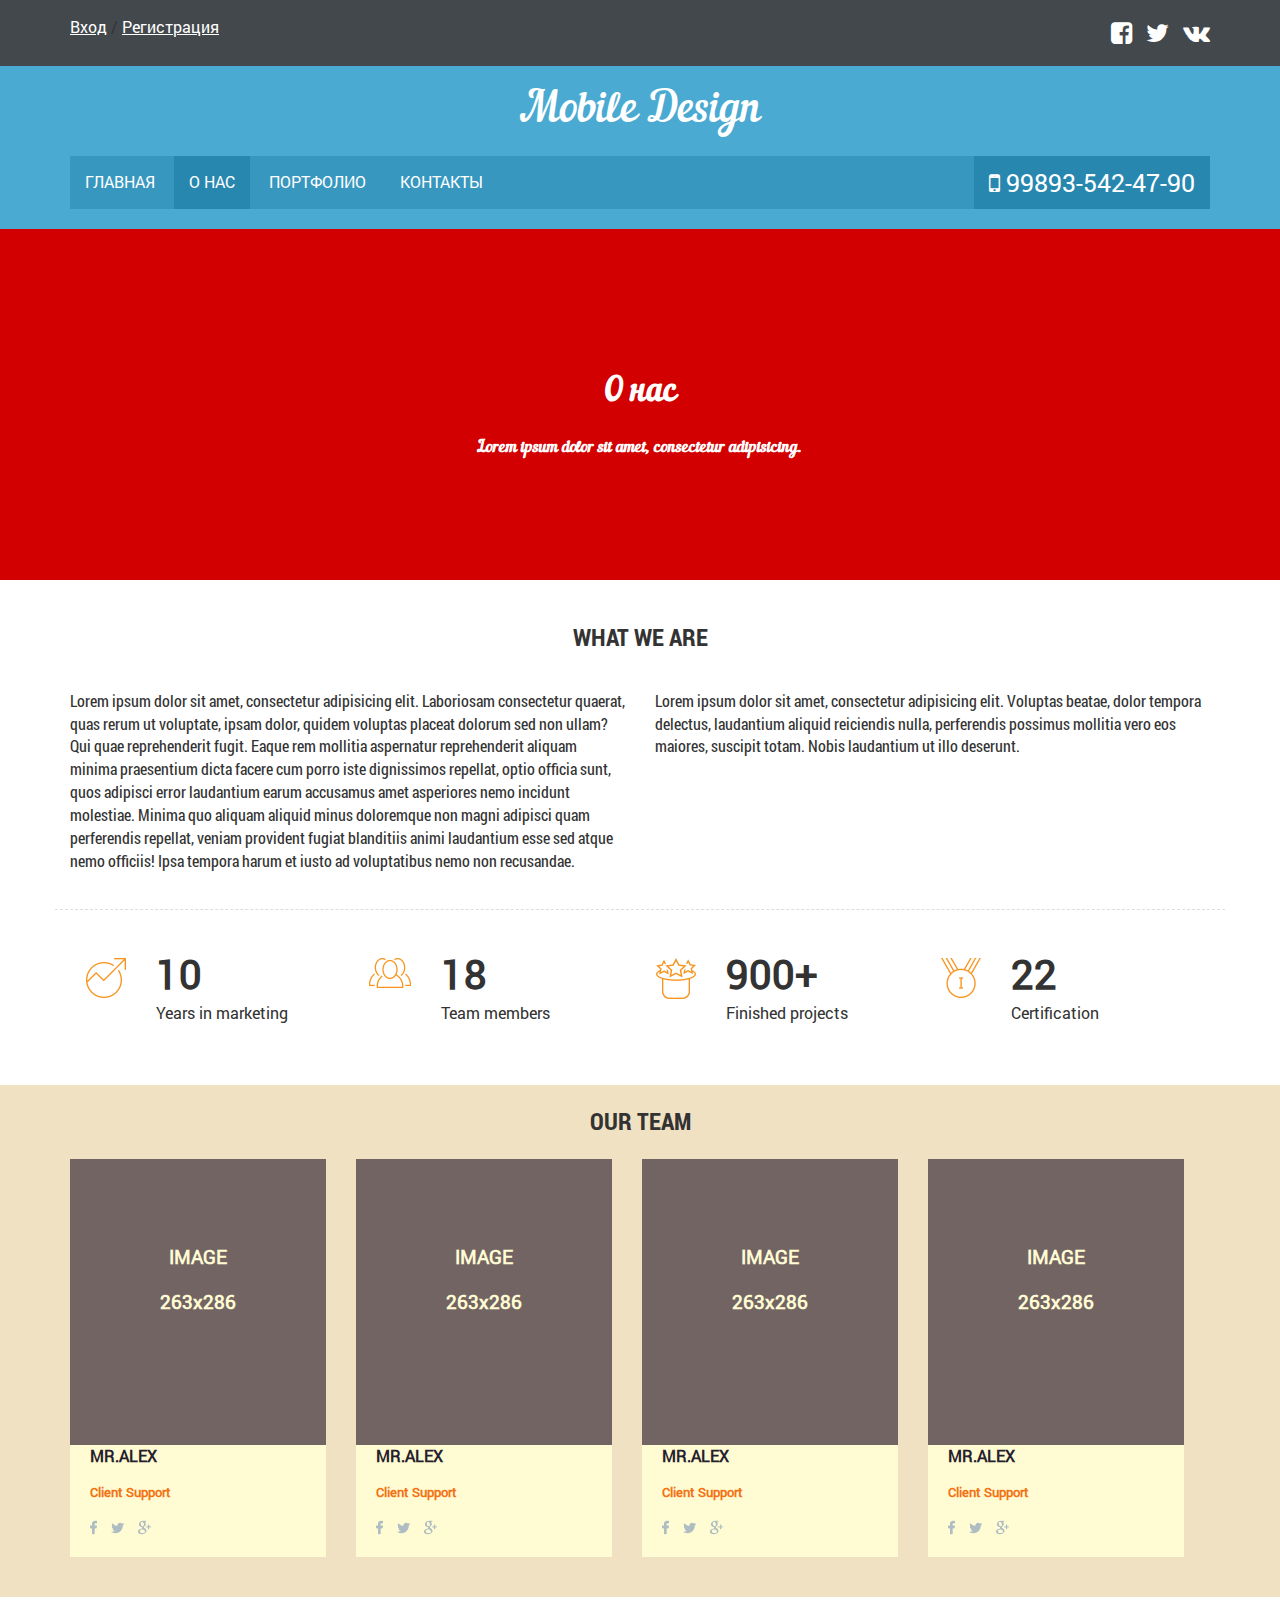
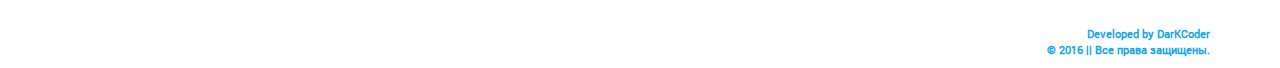
==== aboutUs.html @ 150fbf25 "Mobile Design WebSite" ====
<!DOCTYPE html>
<!--[if lt IE 7]><html lang="ru" class="lt-ie9 lt-ie8 lt-ie7"><![endif]-->
<!--[if IE 7]><html lang="ru" class="lt-ie9 lt-ie8"><![endif]-->
<!--[if IE 8]><html lang="ru" class="lt-ie9"><![endif]-->
<!--[if gt IE 8]><!-->
<html lang="ru">
<!--<![endif]-->
<head>
	<meta charset="utf-8" />
	<title>О нас</title>
	<meta name="description" content="" />
	<meta http-equiv="X-UA-Compatible" content="IE=edge" />
	<meta name="viewport" content="width=device-width, initial-scale=1.0" />
	<link rel="shortcut icon" href="favicon.png" />
	<link rel="stylesheet" href="libs/bootstrap/bootstrap-grid-3.3.1.min.css" />
	<link rel="stylesheet" href="libs/font-awesome-4.2.0/css/font-awesome.min.css" />
	<link rel="stylesheet" href="css/fonts.css" />
	<link rel="stylesheet" href="css/main.css" />
	<link rel="stylesheet" href="css/aboutUs.css" />
	<link rel="stylesheet" href="css/media.css" />
</head>
<body>
	<header class="top_header">
		<div class="header_topLine">
			<div class="container">
				<div class="col-md-12">
					<div class="row">
						<button class="auth_button hidden-sm hidden-md hidden-lg">
							<i class="fa fa-user" aria-hidden="true"></i>
						</button>
						<div class="top-links">
							<a href="#">Вход</a> /
							<a href="#">Регистрация</a>
						</div>
						<div class="soc_buttons">
							<a href="#"><i class="fa fa-facebook-square" aria-hidden="true"></i></i></a>
							<a href="#"><i class="fa fa-twitter" aria-hidden="true"></i></a>
							<a href="#"><i class="fa fa-vk" aria-hidden="true"></i></a>
						</div>
					</div>
				</div>
			</div>
		</div>
		<div class="container">
			<div class="col-md-12">
				<div class="row">
					<a href="index.html" class="logo">Mobile Design</a>
					<nav class="main_menu clearfix">
						<button class="main_menu_button">
							<i class="fa fa-bars" aria-hidden="true"></i>
						</button>
						<ul>
							<li><a href="index.html">Главная</a></li>
							<li><a href="aboutUs.html" class="active">О нас</a></li>
							<li><a href="portfolio.html">Портфолио</a></li>
							<li><a href="contactUs.html">Контакты</a></li>
						</ul>
						<div class="topContacts">
							<i class="fa fa-mobile" aria-hidden="true"></i> 99893-542-47-90
						</div>
					</nav>
				</div>
			</div>
		</div>
		<div class="about-us-img"">
			<div class="container">
				<h1>О нас</h1>
				<h4>Lorem ipsum dolor sit amet, consectetur adipisicing.</h4>
			</div>
		</div>
	</header>

	<section class="whatWeAre">
		<div class="container">
			<div class="row">
				<div class="whatWeAre_text">
					<h2 class="col-md-12">What we are</h2>
					<div class="col-md-6"><p>Lorem ipsum dolor sit amet, consectetur adipisicing elit. Laboriosam consectetur quaerat, quas rerum ut voluptate, ipsam dolor, quidem voluptas placeat dolorum sed non ullam? Qui quae reprehenderit fugit. Eaque rem mollitia aspernatur reprehenderit aliquam minima praesentium dicta facere cum porro iste dignissimos repellat, optio officia sunt, quos adipisci error laudantium earum accusamus amet asperiores nemo incidunt molestiae. Minima quo aliquam aliquid minus doloremque non magni adipisci quam perferendis repellat, veniam provident fugiat blanditiis animi laudantium esse sed atque nemo officiis! Ipsa tempora harum et iusto ad voluptatibus nemo non recusandae.</p></div>
					<div class="col-md-6"><p>Lorem ipsum dolor sit amet, consectetur adipisicing elit. Voluptas beatae, dolor tempora delectus, laudantium aliquid reiciendis nulla, perferendis possimus mollitia vero eos maiores, suscipit totam. Nobis laudantium ut illo deserunt.</p></div>
				</div>
				<div class="whatWeAre_Achivments col-md-12">
					<div class="col-md-3 col-sm-6 theAchivment">
						<div class="col-md-3 col-sm-3 col-xs-3 achivmentIcon"><img src="images/icons/marketing_icon.png" alt="icon"></div>
						<div class="achivmentInfo col-md-9 col-sm-9 col-xs-9">
							<div class="achivmentNumbers">10</div>
							<div class="achivmentText">Years in marketing</div>
						</div>
					</div>
					<div class="col-md-3 col-sm-6 theAchivment">
						<div class="col-md-3 col-sm-3 col-xs-3 achivmentIcon"><img src="images/icons/members_icon.png" alt="icon"></div>
						<div class="achivmentInfo col-md-9 col-sm-9 col-xs-9">
							<div class="achivmentNumbers">18</div>
							<div class="achivmentText">Team members</div>
						</div>
					</div>
					<div class="col-md-3 col-sm-6 theAchivment">
						<div class="col-md-3 col-sm-3 col-xs-3 achivmentIcon"><img src="images/icons/finishProjects_icon.png" alt="icon"></div>
						<div class="achivmentInfo col-md-9 col-sm-9 col-xs-9">
							<div class="achivmentNumbers">900+</div>
							<div class="achivmentText">Finished projects</div>
						</div>
					</div>
					<div class="col-md-3 col-sm-6 theAchivment">
						<div class="col-md-3 col-sm-3 col-xs-3 achivmentIcon"><img src="images/icons/Certification_icon.png" alt="icon"></div>
						<div class="achivmentInfo col-md-9 col-sm-9 col-xs-9">
							<div class="achivmentNumbers">22</div>
							<div class="achivmentText">Certification</div>
						</div>
					</div>
				</div>
			</div>
		</div>
	</section>

	<section class="ourTeam">
		<div class="container">
			<div class="row">
				<h2 class="col-md-12">Our team</h2>
				<div class="persons">
					<div class="person col-md-3">
						<div class="personImg col-md-12">
							<div class="personImg__info">
								<h3>IMAGE</h3>
								<h3>263x286</h3>
							</div>
						</div>
						<div class="personsInfo">
							<p class="person__name">MR.ALEX</p>
							<p class="person__job">Client Support</p>
							<img src="images/icons/social-media.png" alt="img">
						</div>
					</div>
					<div class="person col-md-3">
						<div class="personImg col-md-12">
							<div class="personImg__info">
								<h3>IMAGE</h3>
								<h3>263x286</h3>
							</div>
						</div>
						<div class="personsInfo">
							<p class="person__name">MR.ALEX</p>
							<p class="person__job">Client Support</p>
							<img src="images/icons/social-media.png" alt="img">
						</div>
					</div>
					<div class="person col-md-3">
						<div class="personImg col-md-12">
							<div class="personImg__info">
								<h3>IMAGE</h3>
								<h3>263x286</h3>
							</div>
						</div>
						<div class="personsInfo">
							<p class="person__name">MR.ALEX</p>
							<p class="person__job">Client Support</p>
							<img src="images/icons/social-media.png" alt="img">
						</div>
					</div>
					<div class="person col-md-3">
						<div class="personImg col-md-12">
							<div class="personImg__info">
								<h3>IMAGE</h3>
								<h3>263x286</h3>
							</div>
						</div>
						<div class="personsInfo">
							<p class="person__name">MR.ALEX</p>
							<p class="person__job">Client Support</p>
							<img src="images/icons/social-media.png" alt="img">
						</div>
					</div>

				</div>
			</div>
		</div>
	</section>

	<footer>
		<div class="container">
			<h6>Developed by DarKCoder</h6>
			<h6>© 2016 || Все права защищены.</h6>
		</div>
	</footer>


	<!--[if lt IE 9]>
	<script src="libs/html5shiv/es5-shim.min.js"></script>
	<script src="libs/html5shiv/html5shiv.min.js"></script>
	<script src="libs/html5shiv/html5shiv-printshiv.min.js"></script>
	<script src="libs/respond/respond.min.js"></script>
	<![endif]-->
	<script src="libs/jquery/jquery-1.11.1.min.js"></script>
	<script src="js/common.js"></script>
	<!-- Yandex.Metrika counter --><!-- /Yandex.Metrika counter -->
	<!-- Google Analytics counter --><!-- /Google Analytics counter -->
</body>
</html>
---- css/fonts.css ----
/* font-family: "RobotoRegular"; */
@font-face {
	font-family: "RobotoRegular";
	src: url("../fonts/RobotoRegular/RobotoRegular.eot");
	src: url("../fonts/RobotoRegular/RobotoRegular.eot?#iefix")format("embedded-opentype"),
	url("../fonts/RobotoRegular/RobotoRegular.woff") format("woff"),
	url("../fonts/RobotoRegular/RobotoRegular.ttf") format("truetype");
	font-style: normal;
	font-weight: normal;
}
/* font-family: "RobotoLight"; */
@font-face {
	font-family: "RobotoLight";
	src: url("../fonts/RobotoLight/RobotoLight.eot");
	src: url("../fonts/RobotoLight/RobotoLight.eot?#iefix")format("embedded-opentype"),
	url("../fonts/RobotoLight/RobotoLight.woff") format("woff"),
	url("../fonts/RobotoLight/RobotoLight.ttf") format("truetype");
	font-style: normal;
	font-weight: normal;
}
/* font-family: "RobotoMedium"; */
@font-face {
	font-family: "RobotoMedium";
	src: url("../fonts/RobotoMedium/RobotoMedium.eot");
	src: url("../fonts/RobotoMedium/RobotoMedium.eot?#iefix")format("embedded-opentype"),
	url("../fonts/RobotoMedium/RobotoMedium.woff") format("woff"),
	url("../fonts/RobotoMedium/RobotoMedium.ttf") format("truetype");
	font-style: normal;
	font-weight: normal;
}
/* font-family: "RobotoBold"; */
@font-face {
	font-family: "RobotoBold";
	src: url("../fonts/RobotoBold/RobotoBold.eot");
	src: url("../fonts/RobotoBold/RobotoBold.eot?#iefix")format("embedded-opentype"),
	url("../fonts/RobotoBold/RobotoBold.woff") format("woff"),
	url("../fonts/RobotoBold/RobotoBold.ttf") format("truetype");
	font-style: normal;
	font-weight: normal;
}

/* font-family: "NautilusPompiliusRegular"; */
@font-face {
    font-family: "NautilusPompiliusRegular";
    src: url("../fonts/NautilusPompiliusRegular/NautilusPompiliusRegular.eot");
    src: url("../fonts/NautilusPompiliusRegular/NautilusPompiliusRegular.eot?#iefix")format("embedded-opentype"),
    url("../fonts/NautilusPompiliusRegular/NautilusPompiliusRegular.woff") format("woff"),
    url("../fonts/NautilusPompiliusRegular/NautilusPompiliusRegular.ttf") format("truetype");
    font-style: normal;
    font-weight: normal;
}

/* font-family: "RobotoCondensedRegular"; */
@font-face {
    font-family: "RobotoCondensedRegular";
    src: url("../fonts/RobotoCondensedRegular/RobotoCondensedRegular.eot");
    src: url("../fonts/RobotoCondensedRegular/RobotoCondensedRegular.eot?#iefix")format("embedded-opentype"),
    url("../fonts/RobotoCondensedRegular/RobotoCondensedRegular.woff") format("woff"),
    url("../fonts/RobotoCondensedRegular/RobotoCondensedRegular.ttf") format("truetype");
    font-style: normal;
    font-weight: normal;
}
/* font-family: "RobotoCondensedLight"; */
@font-face {
    font-family: "RobotoCondensedLight";
    src: url("../fonts/RobotoCondensedLight/RobotoCondensedLight.eot");
    src: url("../fonts/RobotoCondensedLight/RobotoCondensedLight.eot?#iefix")format("embedded-opentype"),
    url("../fonts/RobotoCondensedLight/RobotoCondensedLight.woff") format("woff"),
    url("../fonts/RobotoCondensedLight/RobotoCondensedLight.ttf") format("truetype");
    font-style: normal;
    font-weight: normal;
}
/* font-family: "RobotoCondensedBold"; */
@font-face {
    font-family: "RobotoCondensedBold";
    src: url("../fonts/RobotoCondensedBold/RobotoCondensedBold.eot");
    src: url("../fonts/RobotoCondensedBold/RobotoCondensedBold.eot?#iefix")format("embedded-opentype"),
    url("../fonts/RobotoCondensedBold/RobotoCondensedBold.woff") format("woff"),
    url("../fonts/RobotoCondensedBold/RobotoCondensedBold.ttf") format("truetype");
    font-style: normal;
    font-weight: normal;
}
---- css/main.css ----
*::-webkit-input-placeholder {
	color: #666;
	opacity: 1;
}
*:-moz-placeholder {
	color: #666;
	opacity: 1;
}
*::-moz-placeholder {
	color: #666;
	opacity: 1;
}
*:-ms-input-placeholder {
	color: #666;
	opacity: 1;
}

body input:focus:required:invalid,
body textarea:focus:required:invalid {
	border:red 3px solid;
}
body input:required:valid,
body textarea:required:valid {
	border:green 3px solid;
}
body {
	font-family: "RobotoRegular", sans-serif;
	font-size: 16px;
}


.header_topLine{
	background-color: #43484C;
	padding: 15px 0;
}

.header_topLine a{
	color: #fff;
}

.top-links{
	display:inline-block;
	vertical-align: middle;
	z-index:12;
}

.top-links a{
	text-decoration: underline;
}

.top-links a:hover{
	text-decoration: none;
}

.soc_buttons{
	float: right;
}

.soc_buttons > a{
	font-size:25px;
	margin-left: 10px;
}

.soc_buttons i{
	transition:all .6s ease-in-out;
}

.soc_buttons i:hover{
	color:#2193C3f;
}

.auth_button{
	background-color: transparent;
	color:#fff;
	border: medium none;
	font-size:26px;
}

.logo{
	display: block;
	padding: 15px 0;
	color: #fff;
	font-family:"NautilusPompiliusRegular";
	font-size:42px;
	text-align: center;
}

.top_header{
	background-color: #4AAAD2;
}

.main_menu{
	background-color: #3797bf;
	margin-bottom: 20px;
}

.main_menu a{
	color: #fff;
	padding: 15px;
	display: block;
	text-transform: uppercase;
	transition:all .5s ease-in-out;
}

.main_menu a:hover,
.active{
	background-color: #2787af;
}

.main_menu ul{
	padding: 0;
	margin: 0;
	list-style:none;
	float: left;
	z-index:99;
}

.main_menu ul li{
	display: inline-block;
}

.main_menu_button{
	background-color: transparent;
	color:#fff;
	border: medium none;
	font-size:26px;
	padding:8px 15px 0;
}

.topContacts{
	float: right;
	color: #fff;
	font-size:25px;
	padding: 0 15px;
	background-color: #2787af;
	line-height: 53px;
}

.centerOfDevelop{
	font-family: "RobotoCondensedLight";
	text-transform: uppercase;
	text-align: center;
	color:#fff;
}

.slider_container{
	position: relative;
	z-index:1;
}

.owl-item img{
	max-width: 100%;
}

.owl-item{
	position: relative;
}

.next_button,
.prev_button{
	color:#fff;
	font-size:46px;
	position: absolute;
	z-index: 10;
	cursor:pointer;
	top:35%;
}

.next_button{
	right: 10px;
}

.prev_button{
	left: 10px;
}

section.order{
	background-color: #eee;
	padding: 20px 0;
}

.sell_descr{
	font-size:22px;
}

.zak_button{
	border: medium none;
	border-radius: 5px;
	display: block;
	background-color: #2bc6a4;
	color:#fff;
	padding: 10px 20px;
	text-transform: uppercase;
	float: right;
}

.zak_button:hover{
	background-color: #37d2b0;
}

.zak_active{
	background-color: #14af8d;
}

.hidden{
	display: none;
}

.pop-form input[type=text]{
	display: block;
	line-height:24px;
	margin:0 auto 12px;
	width:90%;
	border: #999 3px solid;
}

.pop-form h3{
	margin:10px;
	text-align: center;
	font-weight: normal;
	font-family: "RobotoCondensedBold";
}

.modal_button{
	border: medium none;
	border-radius: 5px;
	display: block;
	background-color: #2bc6a4;
	color:#fff;
	padding: 10px 20px;
	text-transform: uppercase;
	margin:auto;
}

.blog_item{
	cursor:pointer;
	box-shadow: 5px 2px 4px rgba(0, 0, 0, .7);
	margin-top: 15px;
	background-color: #E7F8FF;
}

.blog_item h3{
	text-transform: uppercase;
	font-family: "RobotoCondensedRegular";
}

.blog_item h3 a{
	text-decoration: underline;
}

.blog_item img{
	max-width:100%;
	margin-bottom: 20px;
}

.right_aside{
	padding: 15px 20px;
	background-color: #EEEEEE;
	margin-top: 20px;
}

.right_aside ul li{
	list-style:none;
	margin-top: 15px;
	font-family: "RobotoBold";
	border-bottom:1px #44d8f0  dashed;
	transition:border .3s ease-in-out;
	cursor:pointer;
}
	
.right_aside ul li:hover{
	border-bottom:1px #3e9cc8  solid;
}

footer{
	color:#19a6e9;
	margin-top: 20px;
	sfont-family: "RobotoCondensedBold";
	padding: 10px 0;
}

footer h6{
	margin: 0;
	text-align: right;
	font-weight: bold;
}
---- css/aboutUs.css ----
.about-us-img{
	background-color: #D20000;
	height: 351px;
	padding-top: 120px;
}

.about-us-img h1,
.about-us-img h4{
	text-align: center;
	color:#fff;
	font-family: "NautilusPompiliusRegular";
	vertical-align: middle;
}

.whatWeAre_Achivments{
	display: block;
	margin:20px auto;
	border-top: 1px #ddd dashed;
	padding-top: 35px;
}

section.whatWeAre{
	margin:20px 0 40px 0;
}

section.whatWeAre h2,
section.ourTeam h2{
	text-transform: uppercase;
	font-family: "RobotoCondensedBold";
	text-align: center;
}

section.whatWeAre p{
	font-family: "RobotoCondensedRegular";
}

.theAchivment{
	display: block;
	margin: auto;
	max-width:285px;
	min-width:273px;
	padding: 0;
}

.achivmentNumbers{
	font-size:40px;
	font-weight: bold;
}

.achivmentIcon{
	margin-top: 13px;
}

.achivmentIcon img{
	float: right;
}


section.ourTeam{
	background-color: #F0E1C3;
	padding-bottom:40px;
}

.persons{
	margin: auto;
}

.person{
	max-width:286px;
}

.personImg{
	background-color: #736464;
	height: 286px;
	position: relative;
}

.personImg__info{
	text-align: center;
	margin-top: 85px;
	color:#FFFBD3;
}

.personsInfo{
	background-color: #FFFBD3;
	padding:20px;
}

.person__name{
	color:#25202B;
	font-weight:bold;
}

.person__job{
	color:#F37314;
	font-weight:bold;
	font-size:.8em;
}
---- css/media.css ----
/*==========  Desktop First Method  ==========*/

/* Large Devices, Wide Screens */
@media only screen and (max-width : 1200px) {

}

/* Medium Devices, Desktops */
@media only screen and (max-width : 992px) {
	.main_menu ul{
		background-color: #3797bf;
		display: none;
		position: absolute;
		width:100%;
	}

	.main_menu ul li{
		display: block;
	}

	.zak_button{
		margin:15px auto;
		float: none;
	}

	.sell_descr{
		float: none;
		text-align: center;
	}
	
	.persons{
		width:286px;
	}

	.column-container{
		width:255px;
		margin:auto;
	}
}

/* Small Devices, Tablets */
@media only screen and (max-width : 768px) {
	.top-links{
		display:none;
		background-color: #585d61;
		position: absolute;
		margin-top: 15px;
		padding: 14px;
		vertical-align: middle;
		width:100%;
	}
}

/* Extra Small Devices, Phones */
@media only screen and (max-width : 480px) {
	.marginL{
		margin-left: 0;
	}

	.p-img{
		margin-left: -15px;
	}
}

/* Custom, iPhone Retina */
@media only screen and (max-width : 320px) {

}


/*==========  Mobile First Method  ==========*/

/* Custom, iPhone Retina */
@media only screen and (min-width : 320px) {

}

/* Extra Small Devices, Phones */
@media only screen and (min-width : 480px) {

}

/* Small Devices, Tablets */
@media only screen and (min-width : 768px) {
	.top-links{
		display:inline-block !important;
	}

}

/* Medium Devices, Desktops */
@media only screen and (min-width : 992px) {
	.main_menu_button{
		display: none;
	}

	.main_menu ul{
		display:inline-block !important;
	}
}

 /* Large Devices, Wide Screens */
@media only screen and (min-width : 1200px) {

}
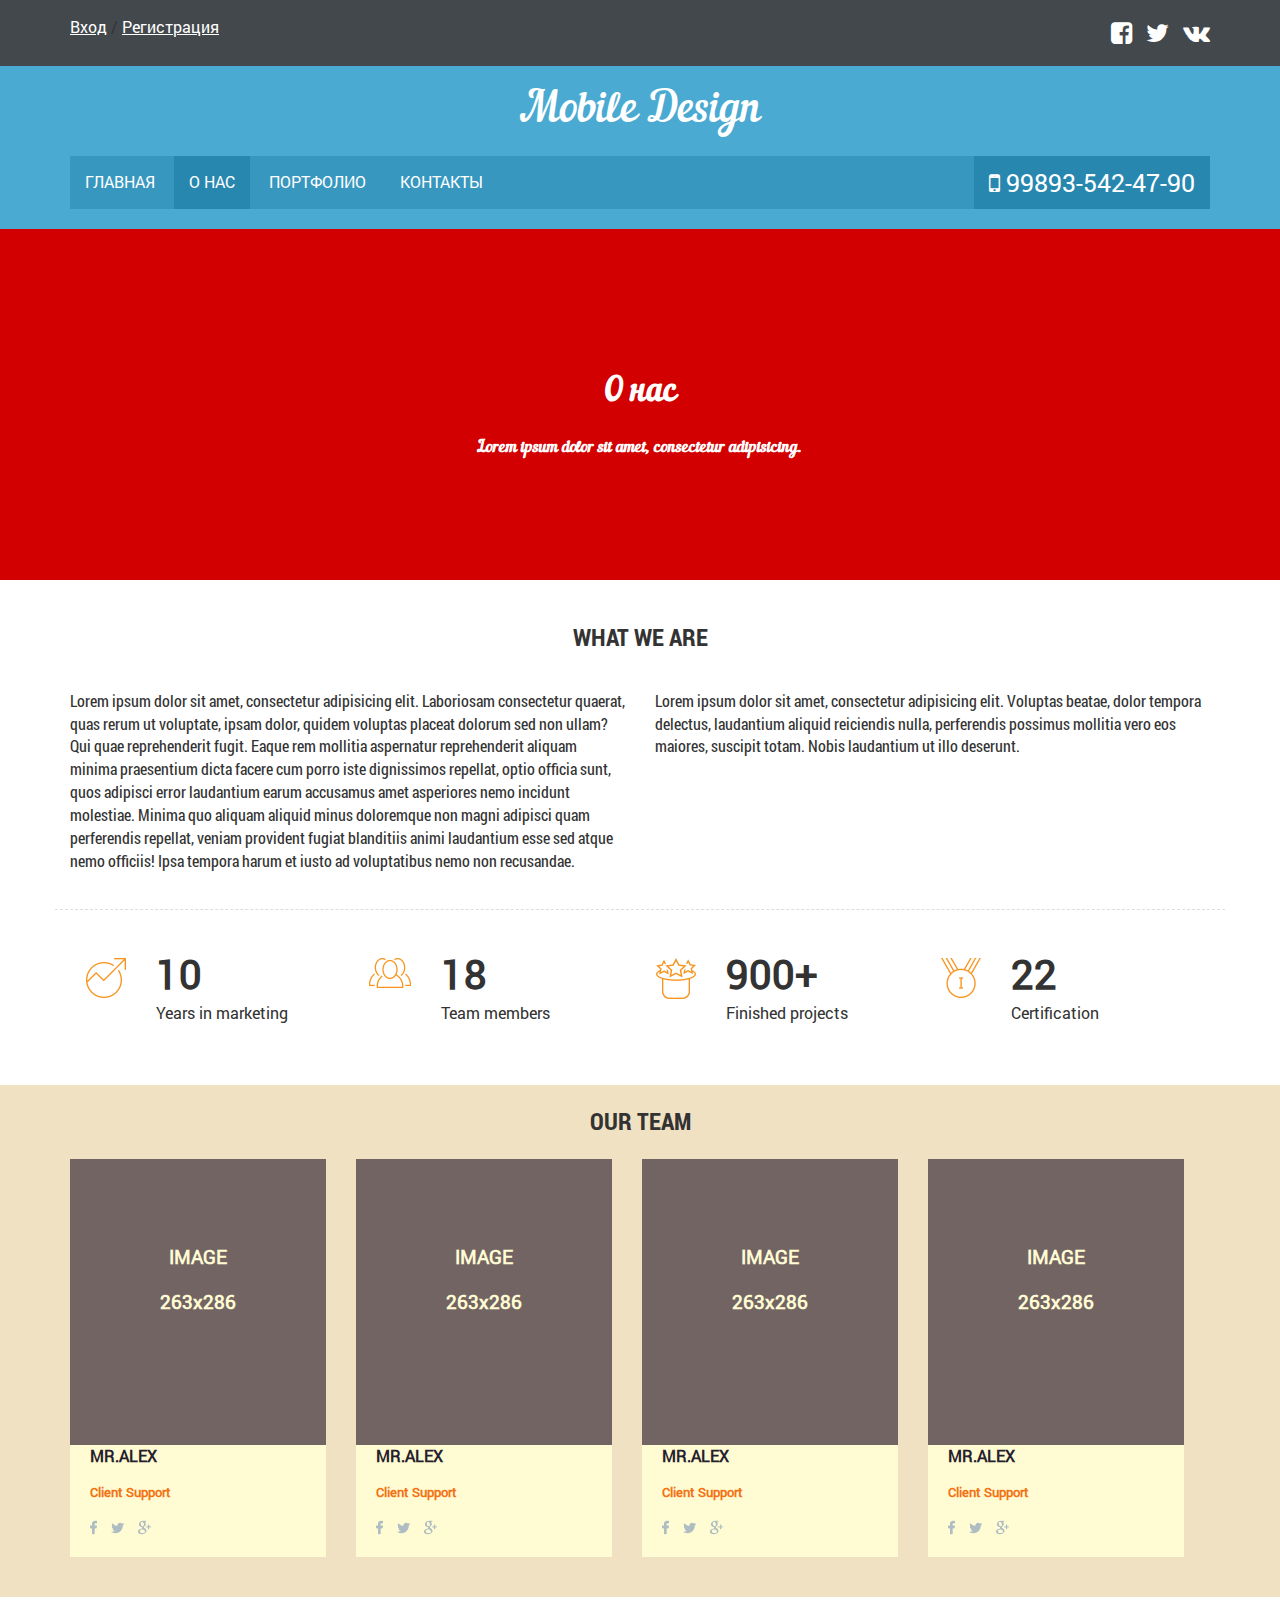
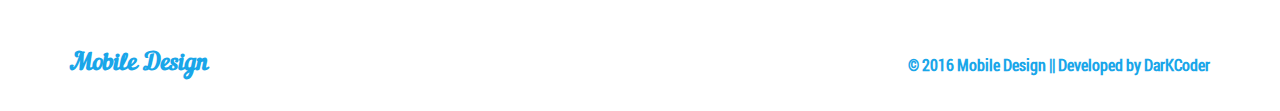
==== commit c9239bb4: "Добавил Статьи" ====
--- a/aboutUs.html
+++ b/aboutUs.html
@@ -177,8 +177,8 @@
 
 	<footer>
 		<div class="container">
-			<h6>Developed by DarKCoder</h6>
-			<h6>© 2016 || Все права защищены.</h6>
+			<h2>Mobile Design</h2>
+			<h4>© 2016 Mobile Design || Developed by DarKCoder</h4>
 		</div>
 	</footer>
 
@@ -190,8 +190,18 @@
 	<script src="libs/respond/respond.min.js"></script>
 	<![endif]-->
 	<script src="libs/jquery/jquery-1.11.1.min.js"></script>
-	<script src="js/common.js"></script>
-	<!-- Yandex.Metrika counter --><!-- /Yandex.Metrika counter -->
+	<script>
+		$(document).ready(function() {
+
+			$(".auth_button").click(function(){
+				$(this).next().slideToggle();
+			});
+
+			$(".main_menu_button").click(function(){
+				$('.main_menu ul').slideToggle();
+			});
+		});
+	</script>	<!-- Yandex.Metrika counter --><!-- /Yandex.Metrika counter -->
 	<!-- Google Analytics counter --><!-- /Google Analytics counter -->
 </body>
 </html>--- a/css/main.css
+++ b/css/main.css
@@ -233,7 +233,6 @@
 }
 
 .blog_item{
-	cursor:pointer;
 	box-shadow: 5px 2px 4px rgba(0, 0, 0, .7);
 	margin-top: 15px;
 	background-color: #E7F8FF;
@@ -255,8 +254,9 @@
 
 .right_aside{
 	padding: 15px 20px;
-	background-color: #EEEEEE;
+	background-color: #E1E1E1;
 	margin-top: 20px;
+	box-shadow:5px 2px 4px rgba(0, 0, 0, .7);
 }
 
 .right_aside ul li{
@@ -275,12 +275,18 @@
 footer{
 	color:#19a6e9;
 	margin-top: 20px;
-	sfont-family: "RobotoCondensedBold";
 	padding: 10px 0;
 }
 
-footer h6{
-	margin: 0;
-	text-align: right;
-	font-weight: bold;
+footer h4{
+	padding-top: 5px;
+	float: right;
+	text-align: center;
+	font-family: "RobotoCondensedRegular";
+}
+
+footer h2{
+	font-family: "NautilusPompiliusRegular";
+	float: left;
+	text-align: center;
 }